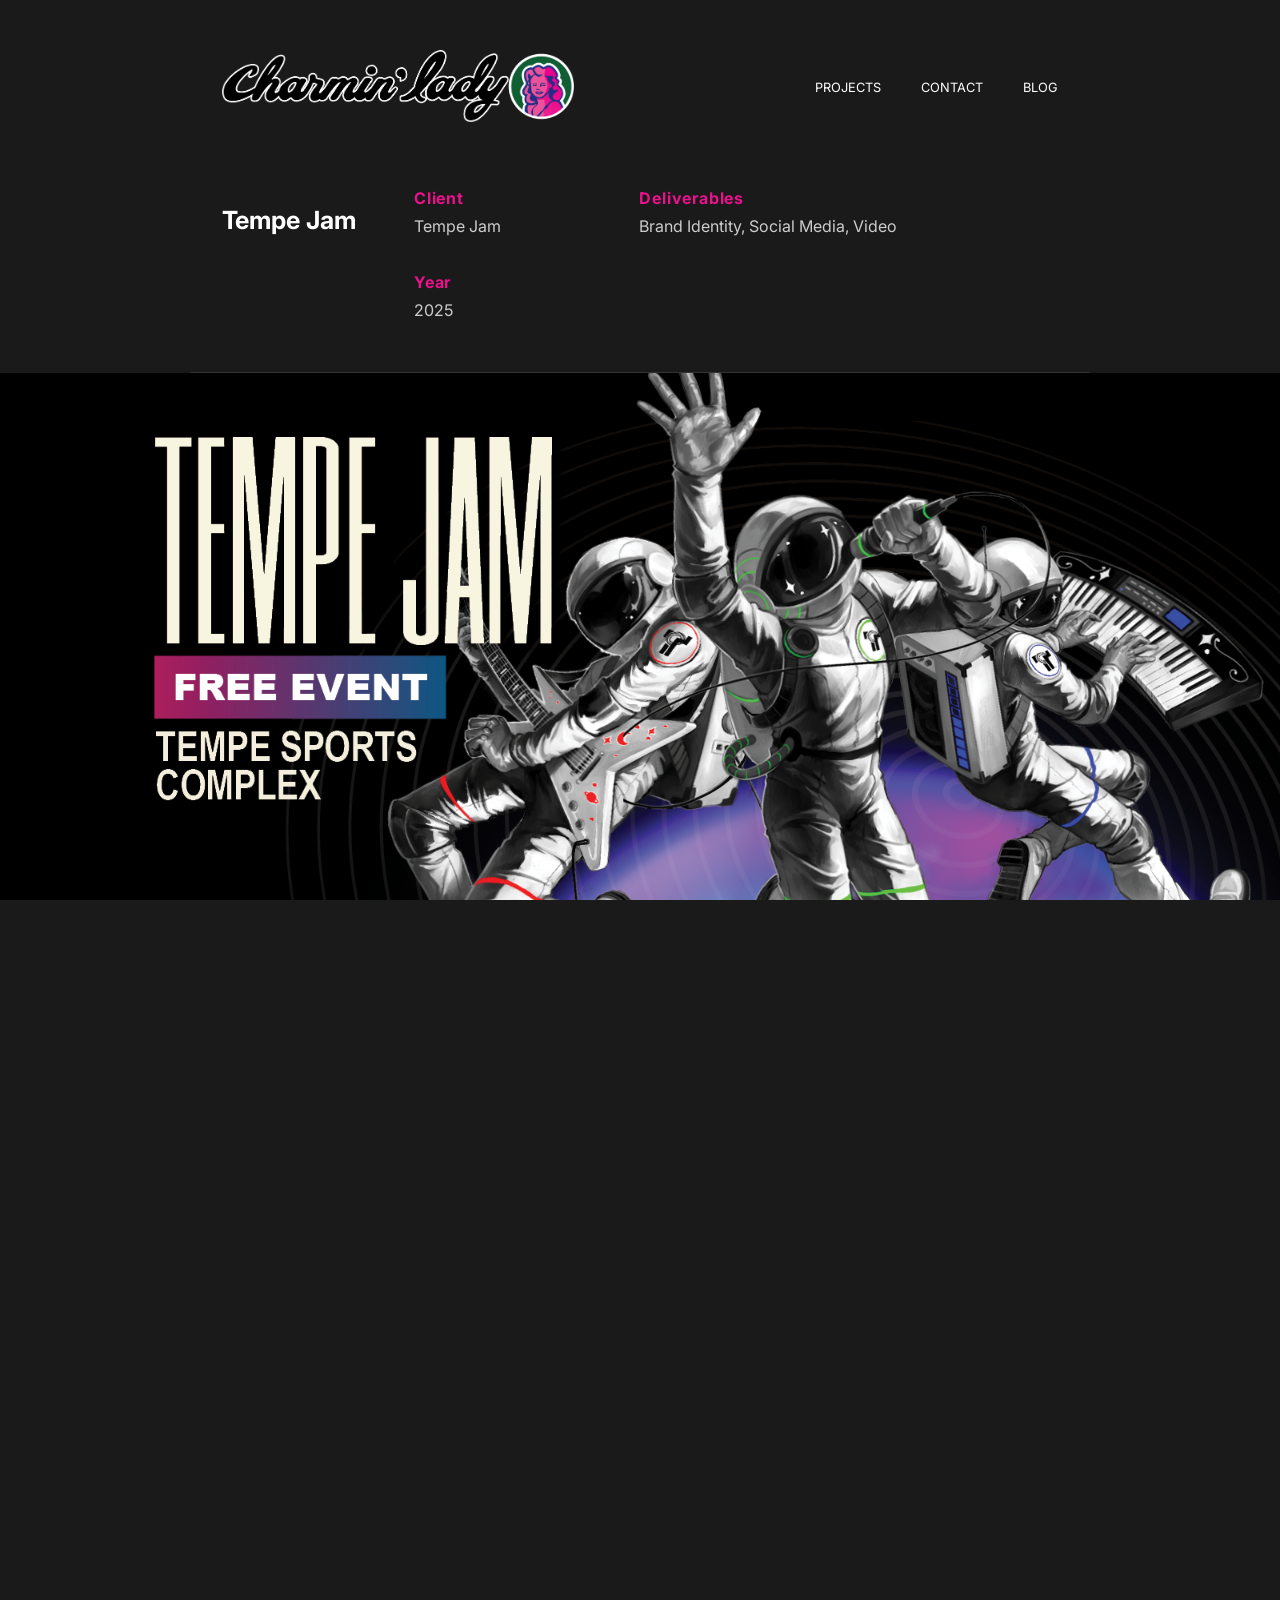
==== tempejam.html @ ad920720 "added entire website yes" ====
<!DOCTYPE html>
<html lang="en">
<head>
  <meta charset="UTF-8">
  <meta http-equiv="X-UA-Compatible" content="IE=edge,chrome=1">
  <meta name="viewport" content="width=device-width, initial-scale=1.0">
  <meta name="theme-color" content="#000000">
  <link rel="canonical" href="https://charminlady.com/tempejam.html">
  <link rel="icon" href="images/FavIcon.jpg" type="image/jpg" />
  <link rel="stylesheet" href="styles.css" type="text/css" media="all">

  <link rel="preconnect" href="https://fonts.googleapis.com">
  <link rel="preconnect" href="https://fonts.gstatic.com" crossorigin>
  <link href="https://fonts.googleapis.com/css2?family=Bebas+Neue&family=Inter:wght@400;600&family=IBM+Plex+Mono:wght@400;500&display=swap" rel="stylesheet">


  <title>Tempe Jam: Rebranding a Local Music Festival | Charmin' Lady</title>

  <meta name="description" content="Rebranding Tempe Jam with a NASA-and-Brutalist-inspired identity and custom astronaut illustration. | Charmin' Lady">
  <meta property="og:site_name" content="Charmin' Lady">
  <meta property="og:url" content="https://charminlady.com/tempejam.html">
  <meta property="og:title" content="Tempe Jam: Rebranding a Local Music Festival | Charmin' Lady">
  <meta property="og:type" content="website">
  <meta property="og:description" content="Rebranding Tempe Jam with a NASA-and-Brutalist-inspired identity and custom astronaut illustration. | Charmin' Lady">
  <meta property="og:image" content="https://charminlady.com/images/Projects/TempeJam/TempeJam_Hero.png">
</head>

<body>
  <a class="skip-link" href="#main-content">Skip to main content</a>

  <div class="scroller-lightbox" id="scroller-lightbox">
    <button class="scroller-lightbox-close" id="scroller-lightbox-close" aria-label="Close enlarged image">&times;</button>
    <img id="scroller-lightbox-img" src="" alt="">
  </div>


  <!-- ============ TOP BAR — logo left, nav right, own row (no overlap) ============ -->
  <div class="project-top-bar">
    <div class="logo logo-small">
      <a href="index.html">
        <img src="images/logos/CharminLady_SmallLogo.webp" alt="Charmin' Lady home">
      </a>
    </div>

    <nav class="overlay-nav" aria-label="Portfolio filters">
    <button class="nav-toggle" type="button" aria-expanded="false" aria-controls="primary-nav-list" aria-label="Toggle navigation menu">
      <span class="bar"></span>
      <span class="bar"></span>
      <span class="bar"></span>
    </button>
    <ul id="primary-nav-list">
      <li class="has-dropdown">
        <a href="index.html#all" data-filter="all">Projects</a>
        <ul class="dropdown">
          <li><a href="index.html#exhibits" data-filter="exhibits">Exhibits</a></li>
          <li><a href="index.html#logo-design" data-filter="logo-design">Logo Design</a></li>
          <li><a href="index.html#illustration" data-filter="illustration">Illustration</a></li>
          <li><a href="index.html#stickers" data-filter="stickers">Stickers</a></li>
          <li><a href="index.html#campaign" data-filter="campaign">Campaign</a></li>
          <li><a href="index.html#tshirt" data-filter="tshirt">T-Shirts</a></li>
          <li><a href="index.html#book-layout" data-filter="book-layout">Book Layout</a></li>
          <li><a href="index.html#video" data-filter="video">Video</a></li>
        </ul>
      </li>
      <li><a href="contact.html">Contact</a></li>
      <li><a href="blog.html">Blog</a></li>
    </ul>
  </nav>
  </div>

  <main id="main-content">

    <div class="project-meta">
      <!-- ============ TITLE — left column ============ -->
      <div class="meta-title-col">
        <div class="project-intro">
          <h1>Tempe Jam</h1>
        </div>
      </div>

      <!-- ============ META FIELDS — right column ============ -->
      <div class="meta-fields-col">
        <div>
          <h3>Client</h3>
          <p>Tempe Jam</p>
        </div>
        <div>
          <h3>Deliverables</h3>
          <p>Brand Identity, Social Media, Video</p>
        </div>
        <div>
          <h3>Year</h3>
          <p>2025</p>
        </div>
      </div>
    </div>

    <!-- ============ HERO IMAGE ============ -->
    <div class="project-hero">
      <img src="images/Projects/TempeJam/TempeJam_Hero.png" alt="Tempe Jam. Free Event. Nov. 8, 6-10 p.m. Tempe Sports Complex. Illustration of three astronauts singing and playing instruments.">
    </div>

    <!-- The Challenge -->
    <div class="split-text-image">
      <div class="split-content">
        <h2>The Challenge</h2>
        <p>Tempe Jam has always been a celebration of local music, but the branding had drifted toward "family festival" instead of "indie music scene." My challenge was to create something that felt fresh, sophisticated and a little weird without losing the community spirit that made the event special.</p>
      </div>
      <div class="split-media">
        <img src="images/Projects/TempeJam/TempeJam_reference.png" alt="Vintage, black and white NASA poster with astronaut floating in front of the Earth. It reads 'Getting Space Technology down to Earth.'">
      </div>
    </div>

    <!-- Updating a Loved Brand -->
    <section class="case-study-gray">
      <div class="section-inner">
        <h2>Updating a Loved Brand</h2>
        <div class="text-columns">
          <p>The previous Tempe Jam branding was already onto something: Tempe's city logo is the sun, the neighborhood buses are named after planets and it all made sense to me that everyone in Tempe was just an astronaut jamming out in space.</p>
          <p>The old artwork used stock astronaut illustrations with instruments drawn on top. I wanted to keep the idea but scrap the graphic novel look, so I brought in an illustrator to create astronauts with realistic shadows and dynamic poses.</p>
        </div>
      </div>
    </section>

    <!-- Before / After -->
     <section class="case-study">
      <div class="section-inner">
      <p>The visual language pulled inspiration from NASA's 1964 graphics standards and Brutalist design, combining bold typography, heavy contrast and clean structure.</p>
      </div>
    <div class="before-after">
      <figure>
        <img src="images/Projects/TempeJam/TempeJam_Poster_2024.png" alt="Tempe Jam poster from 2024. It has a comic-book-style illustration of an astronaut playing guitar.">
        <figcaption>2024 Flyer</figcaption>
      </figure>
      <figure>
        <img src="images/Projects/TempeJam/TempeJam_Poster_2025.png" alt="Tempe Jam poster from 2025 with custom illustration of an astronaut playing guitar. The Astronaut has realistic shadows and proportions.">
        <figcaption>2025 Flyer</figcaption>
      </figure>
    </div>
    </section>

       <!-- Astronaut Stickers -->
       <section class="case-study-gray">
        <div class="section-inner">
          <p>These are the stickers we gave away at the Jam. The astronauts were illustrated by <a href="https://artofkeymintt.weebly.com/">Kelsey Phillips.</a> I provided a style guide and art direction. Since sound doesn't travel through space, we decided that the astronauts should only be playing electric instruments and are sending signals to their friends through space.</p>
          <figure class="style-block">
            <img src="images/Projects/TempeJam/AstronautStickers.png" alt="Illustration of the three astronauts. One guitar player, one singer and one keyboard player." 
            style="filter: drop-shadow(0 8px 12px rgba(0, 0, 0, 0.5));">
          </figure>
        </div>
      </section>

      <!-- Video -->
     <section class="case-study">
     <div class="section-inner">
      <h2>Videos</h2>
      <div style="padding:56.25% 0 0 0;position:relative;"><iframe src="https://player.vimeo.com/video/1226257767?badge=0&amp;autopause=0&amp;player_id=0&amp;app_id=58479" frameborder="0" allow="autoplay; fullscreen; picture-in-picture; clipboard-write; encrypted-media; web-share" referrerpolicy="strict-origin-when-cross-origin" style="position:absolute;top:0;left:0;width:100%;height:100%;" title="Tempe Jam 2025"></iframe></div><script src="https://player.vimeo.com/api/player.js"></script>
      </div>
      </section>

    <!-- Social Carousel -->
    <section class="case-study-gray">
      <div class="image-scroller">
        <button type="button" class="image-scroller-toggle" aria-pressed="false" aria-label="Pause scrolling">
          <span class="toggle-icon" aria-hidden="true">&#10073;&#10073;</span>
        </button>
        <div class="image-scroller-track">
          <img src="images/Projects/TempeJam/TempeJam_2025_Carousel_Art1.jpg" alt="A social media carousel of images. Image 1: kids interacting with art installation at Tempe Jam.">
          <img src="images/Projects/TempeJam/TempeJam_2025_Carousel_Art2.jpg" alt="A social media carousel of images. Image 2: kids interacting with art installation at Tempe Jam.">
          <img src="images/Projects/TempeJam/TempeJam_2025_Carousel_AstronautBand.jpg" alt="A social media carousel of images. Image 3: kids interacting with art at Tempe Jam.">
          <img src="images/Projects/TempeJam/TempeJam_2025_Carousel_Crafts.jpg" alt="A social media carousel of images. Image 4: two people smiling at the craft table at Tempe Jam.">
          <img src="images/Projects/TempeJam/TempeJam_2025_Carousel_Evelina1.jpg" alt="A social media carousel of images. Image 5: Hoop dancer, Evelina Tinklepaw at Tempe Jam.">
          <img src="images/Projects/TempeJam/TempeJam_2025_Carousel_Shirt.jpg" alt="A social media carousel of images. Image 6: Free shirt to the first 700 guests.">
          <img src="images/Projects/TempeJam/TempeJam_2025_Carousel_Tote.jpg" alt="A social media carousel of images. Image 7: Screen Print a Tote.">
        </div>
      </div>
    </section>

   <!-- Attendance Growth -->
    <section class="case-study">
      <div class="section-inner">
        <h2 style="text-align: center;">Attendance Growth</h2>
        <div class="stat-block">
          <div class="stat fade-up">
            <p class="stat-number">1,600</p>
            <p class="stat-label">Attendees in 2024</p>
          </div>
          <div class="stat fade-up">
            <p class="stat-number">3,500</p>
            <p class="stat-label">Attendees in 2025</p>
          </div>
        </div>
      </div>
    </section>

     <!-- Full Screen Images -->
      <figure class="photo-figure">
      <img class="case-study-image" src="images/Projects/TempeJam/TempeJam_Stage_1.jpg" alt="Artist, Mega Ran, plays live on stage at Tempe Jam, 2025.">
      <figcaption class="photo-credit">Photo courtesy of Michael Williams</figcaption>
      </figure>

    <!-- Event Photography -->
    <div class="quad-images">
      <figure class="photo-figure">
      <img src="images/Projects/TempeJam/TempeJam_02.jpg" alt="Two people have their photo taken at the photo booth.">
      <figcaption class="photo-credit">Photo courtesy of Michael Williams</figcaption>
      </figure>
      <figure class="photo-figure">
      <img src="images/Projects/TempeJam/TempeJam_01.jpg" alt="A kid dances with bubbles in front of the stage.">
      <figcaption class="photo-credit">Photo courtesy of Michael Williams</figcaption>
      </figure>
    </div>

    <!-- Thank You -->
    <h4>Thank you!</h4>

    <p class="back-to-gallery"><a href="index.html">&larr; Back to all projects</a></p>

  </main>

  <!-- ============ FOOTER ============ -->
  <footer class="footer">
    <div class="footer-layout">
      <div>
        <h2 class="footer-text">Who is Charmin' Lady?</h2>
        <p class="footer-text">Charmin' Lady is a B-25 bomber. She features an illustration of my grandma, Alice Patrick, who was employed at the Fairfax manufacturing plant at the time this plane was built.</p>
      </div>
      <a href="https://pacificwrecks.com/aircraft/b-25/42-87444.html" target="_blank"
         rel="noopener noreferrer"
         aria-label="Learn about the Charmin' Lady B-25 bomber (opens in a new tab)">
        <img src="images/Charmin-Lady-photo-01.jpg" class="real-alice" alt="Archival photo of the real Charmin' Lady B-25 bomber and crew">
      </a>
    </div>
  </footer>



  <script>
    // Powers the mobile hamburger toggle for .overlay-nav
    (function () {
      var nav = document.querySelector('.overlay-nav');
      var toggle = document.querySelector('.nav-toggle');
      if (!nav || !toggle) return;

      toggle.addEventListener('click', function () {
        var isOpen = nav.classList.toggle('is-open');
        toggle.setAttribute('aria-expanded', isOpen ? 'true' : 'false');
      });

      // Close the menu after picking a link, so it doesn't stay open
      // when returning to this page or navigating within it
      nav.querySelectorAll('a').forEach(function (link) {
        link.addEventListener('click', function () {
          nav.classList.remove('is-open');
          toggle.setAttribute('aria-expanded', 'false');
        });
      });
    })();
</script>

    // Powers any .image-scroller on the page: duplicates the track so the
    // loop is seamless and animates it right-to-left. A button toggles
    // pause/play (replacing the old pause-on-hover, which touch devices
    // can't trigger). Starts paused for anyone with reduced motion set.
    (function () {
      document.querySelectorAll('.image-scroller').forEach(function (wrap) {
        var track = wrap.querySelector('.image-scroller-track');
        if (!track) return;
        track.innerHTML += track.innerHTML; // duplicate once for a seamless loop

        var toggle = wrap.querySelector('.image-scroller-toggle');
        var icon = toggle ? toggle.querySelector('.toggle-icon') : null;
        var position = 0;
        var speed = 0.5; // pixels per frame
        var prefersReducedMotion = window.matchMedia('(prefers-reduced-motion: reduce)').matches;
        var paused = prefersReducedMotion;

        function setUI(isPaused) {
          if (!toggle) return;
          toggle.setAttribute('aria-pressed', String(isPaused));
          toggle.setAttribute('aria-label', isPaused ? 'Resume scrolling' : 'Pause scrolling');
          if (icon) icon.innerHTML = isPaused ? '&#9654;' : '&#10073;&#10073;';
        }
        setUI(paused);

        function step() {
          if (!paused) {
            position -= speed;
            if (position <= -(track.scrollWidth / 2)) position = 0;
            track.style.transform = 'translateX(' + position + 'px)';
          }
          requestAnimationFrame(step);
        }

        if (toggle) {
          toggle.addEventListener('click', function () {
            paused = !paused;
            setUI(paused);
          });
        }

        requestAnimationFrame(step);
      });
    })();
  </script>

  <script>
    // Powers the mobile hamburger toggle for .overlay-nav
    (function () {
      var nav = document.querySelector('.overlay-nav');
      var toggle = document.querySelector('.nav-toggle');
      if (!nav || !toggle) return;

      toggle.addEventListener('click', function () {
        var isOpen = nav.classList.toggle('is-open');
        toggle.setAttribute('aria-expanded', isOpen ? 'true' : 'false');
      });

      nav.querySelectorAll('a').forEach(function (link) {
        link.addEventListener('click', function () {
          nav.classList.remove('is-open');
          toggle.setAttribute('aria-expanded', 'false');
        });
      });
    })();
  </script>

   <script>
    // Powers the mobile hamburger toggle for .overlay-nav
    (function () {
      var nav = document.querySelector('.overlay-nav');
      var toggle = document.querySelector('.nav-toggle');
      if (!nav || !toggle) return;

      toggle.addEventListener('click', function () {
        var isOpen = nav.classList.toggle('is-open');
        toggle.setAttribute('aria-expanded', isOpen ? 'true' : 'false');
      });

      // Close the menu after picking a link, so it doesn't stay open
      // when returning to this page or navigating within it
      nav.querySelectorAll('a').forEach(function (link) {
        link.addEventListener('click', function () {
          nav.classList.remove('is-open');
          toggle.setAttribute('aria-expanded', 'false');
        });
      });
    })();

    // Powers the Stats animation
    document.addEventListener('DOMContentLoaded', () => {
  const observer = new IntersectionObserver((entries) => {
    entries.forEach(entry => {
      if (entry.isIntersecting) {
        entry.target.classList.add('is-visible');
        observer.unobserve(entry.target); // animate once, then stop watching
      }
    });
  }, {
    threshold: 0.15,        // trigger when 15% of element is visible
    rootMargin: '0px 0px -50px 0px' // trigger slightly before fully in view
  });

  document.querySelectorAll('.fade-up').forEach(el => observer.observe(el));
});
  </script>

  <script>
    // Powers the .video-duo block: each video only plays while it's
    // actually scrolled into view (paused otherwise, so two portrait
    // clips aren't both decoding off-screen), and each has its own
    // unmute toggle since browsers won't allow autoplay-with-sound.
    (function () {
      var items = document.querySelectorAll('.video-duo-item');
      if (!items.length) return;

      items.forEach(function (item) {
        var video = item.querySelector('.video-duo-video');
        var toggle = item.querySelector('.video-mute-toggle');
        var icon = toggle.querySelector('.mute-icon');

        var observer = new IntersectionObserver(function (entries) {
          entries.forEach(function (entry) {
            if (entry.isIntersecting) {
              video.play().catch(function () {});
            } else {
              video.pause();
            }
          });
        }, { threshold: 0.25 });
        observer.observe(video);

        toggle.addEventListener('click', function () {
          video.muted = !video.muted;
          var isMuted = video.muted;
          toggle.setAttribute('aria-pressed', String(!isMuted));
          toggle.setAttribute('aria-label', isMuted ? 'Unmute video' : 'Mute video');
          icon.innerHTML = isMuted ? '&#128264;' : '&#128266;';
        });
      });
    })();
  </script>

  <script>
    // Lightbox: click any image inside .image-scroller-track to enlarge it.
    // Uses a delegated click listener (attached to document) instead of
    // per-image listeners, because the image-scroller script above
    // duplicates the track's images via innerHTML += innerHTML, which
    // would wipe out any listeners bound directly to the original images.
    (function () {
      var lightbox = document.getElementById('scroller-lightbox');
      var lightboxImg = document.getElementById('scroller-lightbox-img');
      var closeBtn = document.getElementById('scroller-lightbox-close');
      if (!lightbox || !lightboxImg || !closeBtn) return;

      function openLightbox(src, alt) {
        lightboxImg.src = src;
        lightboxImg.alt = alt || '';
        lightbox.classList.add('is-open');
      }

      function closeLightbox() {
        lightbox.classList.remove('is-open');
        lightboxImg.src = '';
      }

      document.addEventListener('click', function (e) {
        var img = e.target.closest('.image-scroller-track img');
        if (img) openLightbox(img.src, img.alt);
      });

      closeBtn.addEventListener('click', closeLightbox);

      lightbox.addEventListener('click', function (e) {
        if (e.target === lightbox) closeLightbox();
      });

      document.addEventListener('keydown', function (e) {
        if (e.key === 'Escape' && lightbox.classList.contains('is-open')) {
          closeLightbox();
        }
      });
    })();
  </script>

</body>
</html>
---- styles.css ----
/* ==========================================
   Reset / Box sizing
   ========================================== */
html, body {
  margin: 0;
  padding: 0;
  height: 100%;
  overflow-x: hidden;
}

*, *::before, *::after {
  box-sizing: border-box;
}

/* ==========================================
   Accessibility
   ========================================== */

/* Skip to main content */
.skip-link {
  position: absolute;
  left: -9999px;
  top: 0;
  background: #fff;
  color: #000;
  padding: 1rem;
  z-index: 1000;
}

.skip-link:focus {
  left: 10px;
  top: 10px;
}

/* Keyboard focus */
a:focus-visible,
button:focus-visible,
input:focus-visible,
textarea:focus-visible,
select:focus-visible,
[role="button"]:focus-visible {
  outline: 3px solid #FFD54A;
  outline-offset: 4px;
}

/* Hide visually while remaining accessible to screen readers */
.visually-hidden {
  position: absolute;
  width: 1px;
  height: 1px;
  padding: 0;
  margin: -1px;
  overflow: hidden;
  clip: rect(0 0 0 0);
  clip-path: inset(50%);
  white-space: nowrap;
  border: 0;
}

/* Show gallery overlay when keyboard focused */
.gallery-item:focus-within .title-overlay {
  opacity: 1;
}

.gallery-item:focus-within img {
  transform: scale(1.05);
}

/* Show current gallery filter to all users, not just visually via color */
nav [aria-current="true"] {
  border-bottom: 1px solid #ea118d;
  color: #ea118d;
  font-weight: bold;
}

/* Respect users who prefer reduced motion */
@media (prefers-reduced-motion: reduce) {
  *,
  *::before,
  *::after {
    animation-duration: .01ms !important;
    animation-iteration-count: 1 !important;
    transition-duration: .01ms !important;
    scroll-behavior: auto !important;
  }
}

/* ==========================================
   Typography
   ========================================== */
body {
  font-family: 'Inter', Arial, Helvetica, sans-serif;
  background-color: #1a1a1a;
  color: white;
}

h1 {
  font-family: 'Inter', Arial, Helvetica, sans-serif;
  font-size: 25px;
  text-wrap: balance;
}

h2 {
  font-size: 1.6rem;
  margin: 0 0 1rem;
  text-wrap: balance;
}

h3 {
  font-size: 1rem;
  letter-spacing: 0.05em;
  color: #ea118d;
  margin: 0 0 0.4rem;
  text-wrap: balance;
}

h4 {
  font-family: 'Inter', Arial, Helvetica, sans-serif;
  font-size: 50px;
  text-wrap: balance;
  text-align: center;
}

h5 {
  font-size: 1.2rem;
  letter-spacing: 0.05em;
  color: #ffffff;
 
  text-wrap: balance;
}

p {
  line-height: 1.6;
  margin: 0;
  color: #e6e6e6;
  text-wrap: pretty;
  hyphens: manual;
}

/* Cap paragraph line length on desktop so lines wrap at roughly
   15 words instead of stretching edge-to-edge in wide containers.
   85 characters is used as a proxy for ~15 words (average English
   word + space is ~5.7 characters). Left unconstrained on mobile,
   where narrow viewports already keep lines short. Applies to every
   <p> sitewide; parents narrower than this (e.g. .split-content)
   will still wrap sooner, since this is only a ceiling. */
@media (min-width: 769px) {
  p {
    max-width: 85ch;
  }
}

a {
  color: inherit;
  text-decoration: underline;
  text-underline-offset: 3px;
}

a:hover,
a:focus {
  color: #ea118d;
}

/* ==========================================
   Header
   ========================================== */
header {
  top: 0;
  background-color: #105e34;
  background-image: url('images/textures/Rivets_Tile.jpg');
  background-repeat: repeat;
  background-blend-mode: multiply;
  display: flex;
  flex-direction: column;
  align-items: center;
  z-index: 100;
  position: relative;
  padding: 10px;
}

.header-top {
  width: 100%;
  display: flex;
  justify-content: center;
  align-items: center;
}

.social-icons {
  display: flex;
  gap: 10px;
}

.social-icons a {
  color: white;
  text-decoration: none;
  font-size: 1.2rem;
  transition: opacity 0.3s ease;
}

.social-icons a:hover {
  opacity: 0.7;
}

.logo {
  margin: 20px;
}

.logo img {
  display: block;
}

/* Small logo (used on every project/case-study page) scales with the
   viewport instead of a fixed px height:
     - never shrinks below 50px (stays legible on small phones)
     - never grows past 100px (matches the old fixed size on desktop)
     - in between, scales with viewport width (8vw)
   The home page keeps its own full-size logo and is untouched by this. */
.logo-small img {
  height: clamp(50px, 8vw, 100px);
  width: auto;
  transition: transform 0.3s ease;
}

.logo-small:hover img {
  transform: scale(1.05);
}

.white-line {
  border: none;
  height: .3px;
  background-color: #161616;
  width: 100%;
  margin: 0;
}

/* ==========================================
   Navigation
   ========================================== */
nav {
  position: sticky;
  top: 0;
  background-color: #161616;
  z-index: 1000;
  padding: 10px 0;
  margin-top: 0;
  width: 100%;
}

nav ul {
  list-style: none;
  display: flex;
  justify-content: center;
  padding: 0;
  margin: 0;
  gap: 40px;
}

nav ul li a {
  color: white;
  text-decoration: none;
  font-size: 0.80rem;
  text-transform: uppercase;
  transition: color 0.3s ease;
}

nav ul li a:hover {
  color: #ea118d;
  font-weight: bold;
  text-decoration: underline;
  text-underline-offset: 3px;
}

/* Nav dropdown: "Project Types" */
nav ul li.has-dropdown {
  position: relative;
}

nav ul li .dropdown {
  list-style: none;
  display: none;
  flex-direction: column;
  gap: 0;
  position: absolute;
  top: 100%;
  left: 0;
  background-color: #161616;
  min-width: 190px;
  padding: 10px 0;
  margin: 0;
  z-index: 1001;
}

nav ul li.has-dropdown:hover .dropdown,
nav ul li.has-dropdown:focus-within .dropdown {
  display: flex;
}

nav ul li .dropdown li {
  width: 100%;
}

nav ul li .dropdown li a {
  display: block;
  padding: 8px 20px;
  white-space: nowrap;
}

/* White bar separating the nav from the page content */
.nav-divider {
  position: sticky;
  background-color: #ffffff;
  height: 1px;
}

/* ==========================================
   Project Page Header + Nav
   ========================================== */

.project-top-bar {
  display: flex;
  align-items: center;
  flex-wrap: wrap;
  max-width: 900px;
  margin: 0 auto;
  padding: 50px 2rem;
}

.project-top-bar .logo-small {
  margin: 0;
}

/* Logo, 20% bigger than the original small-logo sizing */
.project-top-bar .logo-small img {
  height: clamp(42px, 6vw, 72px);
}

/* Nav: dropdown options */
.overlay-nav {
  position: relative;
  flex: 1;
  background-color: transparent;
  background-image: none;
  display: flex;
  align-items: center;
  padding: 0;
  width: auto;
}

.overlay-nav ul {
  flex: 1;
  justify-content: flex-end;
}

.overlay-nav ul li .dropdown {
  background-color: #161616;
}

/* Hamburger toggle button — hidden on desktop, shown on mobile */
.nav-toggle {
  display: none;
  background: transparent;
  border: none;
  padding: 8px;
  cursor: pointer;
  line-height: 1;
}

.nav-toggle .bar {
  display: block;
  width: 26px;
  height: 2px;
  background-color: white;
  margin: 5px 0;
  transition: transform 0.2s ease, opacity 0.2s ease;
}

/* Turns the three bars into an X when the menu is open */
.overlay-nav.is-open .nav-toggle .bar:nth-child(1) {
  transform: translateY(7px) rotate(45deg);
}
.overlay-nav.is-open .nav-toggle .bar:nth-child(2) {
  opacity: 0;
}
.overlay-nav.is-open .nav-toggle .bar:nth-child(3) {
  transform: translateY(-7px) rotate(-45deg);
}

@media (max-width: 768px) {
  .project-top-bar {
    padding: 12px 20px;
    justify-content: space-between;
  }

  .nav-toggle {
    display: block;
  }

  /* The link list becomes a dropdown panel under the nav row, hidden
     until the hamburger is toggled open. top: 100% anchors it to the
     nav's own bottom edge, whatever height the bar ends up being. */
  .overlay-nav ul {
    display: none;
    position: absolute;
    top: 100%;
    left: 0;
    right: 0;
    flex-direction: column;
    align-items: flex-end;
    background-color: #161616;
    padding: 16px 24px;
    gap: 14px;
  }

  .overlay-nav.is-open ul {
    display: flex;
  }

  .overlay-nav ul li .dropdown {
    position: static;
    min-width: 0;
    padding: 8px 0 0;
  }
}

/* Two-column meta section: title in its own left column, the
   Client/Deliverables/Year/Awards fields grouped in a right column
   that wraps on its own. */
.project-meta {
  flex-wrap: nowrap;
  align-items: flex-start;
}

.meta-title-col {
  flex: 0 1 50px;
}

.meta-title-col .project-intro {
  padding: 0;
  max-width: none;
  margin: 0;
}

.meta-fields-col {
  flex: 1 1 0;
  display: grid;
  grid-template-columns: 1fr 2fr;
  row-gap: 2rem;
  column-gap: 1rem;
}

@media (max-width: 768px) {
  .project-meta {
    flex-direction: column;
    gap: 0.5rem;
  }

  .meta-fields-col {
    grid-template-columns: 1fr;
    gap: 1rem;
  }
}

/* ==========================================
   Buttons
   ========================================== */
button {
  padding: 10px 20px;
  font-size: 1rem;
  background-color: white;
  color: black;
  border: none;
  border-radius: 0px;
  cursor: pointer;
  transition: background-color 0.3s ease, color 0.3s ease;
}

button:hover {
  background-color: #ea118d;
}

/* ==========================================
   Gallery (index.html)
   ========================================== */
.gallery {
  list-style: none;
  display: grid;
  grid-template-columns: repeat(3, 1fr);
  max-width: 1400px;
  margin: 0 auto;
  padding: 2rem;
  gap: 1rem;
}

.gallery-item {
  position: relative;
  aspect-ratio: 4 / 3;
  overflow: hidden;
}

.gallery-item.hidden {
  display: none;
}

.gallery-link {
  display: block;
  width: 100%;
  height: 100%;
}

.gallery-item img {
  width: 100%;
  height: 100%;
  object-fit: cover;
  display: block;
  transition: transform 0.3s ease, filter 0.3s ease;
}

.gallery-item:hover img {
  transform: scale(1.05);
}

/* Bottom gradient fade + left-aligned title, invisible until hover/focus */
.title-overlay {
  position: absolute;
  left: 0;
  right: 0;
  bottom: 0;
  padding: 1.5rem 1rem 1rem;
  background: linear-gradient(to top, rgba(0, 0, 0, 1) 0%, rgba(0, 0, 0, 0) 100%);
  color: white;
  font-size: 1.5rem;
  text-align: left;
  opacity: 0;
  transition: opacity 0.3s ease;
  pointer-events: none;
}

.gallery-item:hover .title-overlay {
  opacity: 1;
}

/* ==========================================
   Project Pages — shared layout
   ========================================== */
.project-hero {
  width: 100%;
  aspect-ratio: 16 / 7;
  overflow: hidden;
  background-color: #161616;
}

.project-hero img {
  width: 100%;
  height: 100%;
  object-fit: cover;
  display: block;
}

.photo-figure {
  position: relative;
  margin: 0;
  display: block;
}

.photo-credit {
  position: absolute;
  bottom: 8px;
  right: 8px;
  font-size: 0.7rem;
  color: #fff;
  background-color: rgba(0, 0, 0, 0.6);
  padding: 2px 8px;
  line-height: 1.4;
}

.project-intro {
  max-width: 900px;
  margin: 0 auto;
  padding: 3rem 2rem 1rem;
}

.project-meta {
  display: flex;
  flex-wrap: wrap;
  gap: 2rem;
  max-width: 900px;
  margin: 0 auto;
  padding: 1rem 2rem 3rem;
  border-bottom: 1px solid #333;
}

.project-meta div {
  min-width: 160px;
}

/* Meta labels (Client, Deliverables, Year, Awards) read as secondary
   info, so they stay dimmer than standard body copy. h3 styling itself
   (pink, uppercase, small) now comes from the universal h3 rule above. */
.project-meta p {
  color: #ccc;
}

.case-study-gray {
  width: 100%;
  background-color: #262626;
  padding: 3rem 0;
}

.case-study {
  width: 100%;
  padding: 3rem 0;
}

.case-study .section-inner {
  max-width: 900px;
  margin: 0 auto;
  padding: 0 2rem;
}

.case-study-gray .section-inner {
  max-width: 900px;
  margin: 0 auto;
  padding: 0 2rem;
}

.case-study-image {
  width: 100%;
  display: flex;
  align-items: center;
  justify-content: center;
  color: #888;
  margin: 0rem 0;
  font-size: 0.9rem;
  text-transform: uppercase;
  letter-spacing: 0.05em;
}

.case-study-image img,
img.case-study-image {
  width: 100%;
  height: 100%;
  object-fit: contain;
  display: block;
}

.style-block {
  margin: 2rem 0 0;
}

.style-block img {
  width: 100%;
  height: auto;
  display: block;
}

.back-to-gallery {
  display: block;
  max-width: 900px;
  margin: 2rem auto 4rem;
  padding: 0 2rem;
  text-align: center;
}

.back-to-gallery a {
  font-size: 20px;
  text-wrap: balance;
  color: white;
}

.back-to-gallery a:hover,
.back-to-gallery a:focus {
  color: #ea118d;
}

/* ==========================================
  gray background block for
   pairing an image with text.
   ========================================== */
.info-panel {
  background-color: #2b2b2b;
  max-width: 900px;
  margin: 2rem auto;
  padding: 2rem;
  text-align: left;
}

.info-panel img {
  display: block;
  max-width: 100%;
  height: auto;
  margin: 0 0 1rem;
}

.info-panel p + p {
  margin-top: 1rem;
}

/* ==========================================
   Row of Images
   ========================================== */
.image-row {
  display: flex;
  flex-wrap: wrap;
  justify-content: center;
  width: 100%;
  max-width: 1000px;
  margin: 0 auto;
  padding: 0 2rem;
  gap: 1rem;
  box-sizing: border-box;
}

.image-row img {
  flex: 1 1 200px;
  max-width: 300px;
  height: auto;
  object-fit: cover;
  display: block;
}

@media (max-width: 768px) {
  .image-row {
    flex-direction: column;
  }

  .image-row img {
    width: 100%;
  }
}

/* ==========================================
   Split Layouts — text + image, side by side
   Markup:
     .split-text-image  -> <div class="split-content">...</div><div class="split-media"><img></div>
     .split-image-text  -> <div class="split-media"><img></div><div class="split-content">...</div>
   Both stack on mobile with the text on top (source order handles
   .split-text-image automatically; .split-image-text reorders via
   the media query below).
   ========================================== */
.split-text-image,
.split-image-text {
  display: flex;
  align-items: center;
  gap: 2.5rem;
  max-width: 900px;
  margin: 3rem auto;
  padding: 0 2rem;
}

.split-text-image .split-content,
.split-text-image .split-media,
.split-image-text .split-content,
.split-image-text .split-media {
  flex: 1 1 0;
  min-width: 0;
}

.split-media img {
  width: 100%;
  height: auto;
  display: block;
  border-radius: 4px;
}

@media (max-width: 768px) {
  .split-text-image,
  .split-image-text {
    flex-direction: column;
    gap: 1.5rem;
  }

  /* Keep text on top no matter which element comes first in the markup */
  .split-image-text .split-content {
    order: -1;
  }
}

/* ==========================================
   Full-width banner (text overlaid)
   ========================================== */
.full-banner {
  position: relative;
  width: 100%;
}

.full-banner img {
  width: 100%;
  height: auto;
  display: block;
}

.full-banner-text {
  position: absolute;
  left: 50%;
  top: 50%;
  transform: translate(-50%, -50%);
  width: fit-content;
  max-width: 50%;
  background-color: #000;
  color: #fff;
  padding: 1.5rem 2rem;
  box-sizing: border-box;
  text-align: left;
}

/* Tighter heading spacing than the default h2 margin, since this sits
   in a compact overlay box rather than a full content section. */
.full-banner-text h2 {
  margin: 0 0 0.5rem;
}

/* Mobile: stack image/text, drop the black background */
@media (max-width: 768px) {
  .full-banner-text {
    position: static;
    transform: none;
    width: 100%;
    max-width: 100%;
    background-color: transparent;
    padding: 1rem 1rem 0;
  }
}

/* ==========================================
   Image Scroller
   ========================================== */
.image-scroller {
  position: relative;
  width: 100%;
  max-width: 100%;
  margin: 3rem auto;
  padding: 0 2rem;
  overflow: hidden;
}

.image-scroller-toggle {
  display: flex;
  align-items: center;
  justify-content: center;
  width: 40px;
  height: 40px;
  margin: 0 auto 1rem;
  padding: 0;
  background-color: rgba(0, 0, 0, 0.55);
  color: #fff;
  border-radius: 50%;
  font-size: 1.1rem;
  line-height: 1;
  transition: background-color 0.2s ease;
}

.image-scroller-toggle:hover,
.image-scroller-toggle:focus-visible {
  background-color: #ea118d;
}

.image-scroller-track {
  display: flex;
  align-items: center;
  gap: 2rem;
  width: max-content;
  will-change: transform;
}

.image-scroller-track img {
  height: 300px;
  width: auto;
  flex-shrink: 0;
  object-fit: contain;
  display: block;
  filter: drop-shadow(0 8px 12px rgba(0, 0, 0, 0.5));
}

/* Social scroller — modifier for .image-scroller when it's holding
   portrait social-media post screenshots instead of landscape photos.
   Markup: <div class="image-scroller social-scroller"> ... same as .image-scroller ... </div> */
.social-scroller .image-scroller-track img {
  height: 380px;
  width: 220px;
  object-fit: cover;
}

/* ==========================================
   Quad Images — four images side by side. Stacks on mobile.
   ========================================== */
.quad-images {
  display: grid;
  grid-template-columns: repeat(2, 1fr);
  width: 100%;
  max-width: 1400px;
  margin: 2rem auto;
  padding: 0 2rem;
  gap: 1rem;
  box-sizing: border-box;
}

.quad-images img {
  width: 100%;
  aspect-ratio: 19 / 13;
  object-fit: cover;
  display: block;
}

@media (max-width: 768px) {
  .quad-images {
    grid-template-columns: 1fr;
  }
}

/* ==========================================
   Stat Block — two or three big-number stats
   side by side (e.g. attendance year-over-year,
   growth percentage)
   ========================================== */
.stat-block {
  display: flex;
  flex-wrap: wrap;
  justify-content: center;
  gap: 2rem;
  margin-top: 1.5rem;
  text-align: center; /* or move to .stat if you prefer */
}

.stat {
  flex: 0 1 180px;
  text-align: left;
}

.stat-number {
  font-family: 'bebas Neue', Arial, Helvetica, sans-serif;
  font-size: 5rem;
  font-weight: bold;
  line-height: 1;
  margin: 0 0 0.5rem;
  letter-spacing: .04em;
  color: whitesmoke;
}

.stat-label {
  font-family: 'Inter', Arial, Helvetica, sans-serif;
  font-size: 1rem;
  text-transform: uppercase;
  letter-spacing: 0.05em;
  color: whitesmoke;
  margin: 0;
}

.fade-up {
  opacity: 0;
  transform: translateY(30px);
  transition: opacity 0.8s ease, transform 0.8s ease;
}

.fade-up.is-visible {
  opacity: 1;
  transform: translateY(0);
}

@media (prefers-reduced-motion: no-preference) {
  .fade-up {
    opacity: 0;
    transform: translateY(30px);
    transition: opacity 0.8s ease, transform 0.8s ease;
  }

  .fade-up.is-visible {
    opacity: 1;
    transform: translateY(0);
  }
}

@media (max-width: 768px) {
  .stat-block {
    flex-direction: column;
  }
}

/* ==========================================
   Text Columns — two or three short paragraphs
   side by side, each in its own column. 
   ========================================== */
.text-columns {
  display: flex;
  gap: 2rem;
  margin-top: 1rem;
}

.text-columns p {
  flex: 1 1 0;
  min-width: 0;
}

@media (max-width: 768px) {
  .text-columns {
    flex-direction: column;
    gap: 1rem;
  }
}

/* ==========================================
   Before / After — two images side by side,
   each with a small caption label underneath.
   Stacks on mobile.
   Markup:
     <div class="before-after">
       <figure>
         <img src="..." alt="...">
         <figcaption>Before — 2019–2024</figcaption>
       </figure>
       <figure>
         <img src="..." alt="...">
         <figcaption>After — 2025 redesign</figcaption>
       </figure>
     </div>
   ========================================== */
.before-after {
  display: flex;
  gap: 1.5rem;
  max-width: 900px;
  margin: 3rem auto;
  padding: 0 2rem;
}

.before-after img {
  box-shadow: 0 8px 12px rgba(0, 0, 0, 0.5);
}

.before-after figure {
  flex: 1 1 0;
  min-width: 0;
  margin: 0;
}

.before-after figcaption {
  margin-top: 1rem;
  font-family: 'Courier New', monospace;
  font-weight: bold;
  text-align: center;
  font-size: 1rem;
  text-transform: uppercase;
  letter-spacing: 0.08em;
  color: whitesmoke;
  text-align: center;
}

.before-after img {
  width: 100%;
  height: auto;
  display: block;
  border: 1px solid #333;
}

@media (max-width: 768px) {
  .before-after {
    flex-direction: column;
  }
}

/* ==========================================
   Video Banner — full-width responsive video
   embed (YouTube/Vimeo iframe), same rhythm as
   .full-banner but for motion content. Uses the
   classic padding-top aspect-ratio trick so the
   iframe scales cleanly at any width.
   Markup:
     <div class="video-banner">
       <div class="video-banner-frame">
         <iframe src="..." title="..." allowfullscreen></iframe>
       </div>
     </div>
   ========================================== */
.video-banner {
  width: 100%;
  max-width: 900px;
  margin: 3rem auto;
  padding: 0 2rem;
}

.video-banner-frame {
  position: relative;
  width: 100%;
  padding-top: 56.25%; /* 16:9 */
  background-color: #111;
}

.video-banner-frame iframe {
  position: absolute;
  top: 0;
  left: 0;
  width: 100%;
  height: 100%;
  border: 0;
}


/* ==========================================
   Footer
   ========================================== */
.footer {
  background-color: #105e34;
  background-image: url('images/textures/Rivets_Tile.jpg');
  background-blend-mode: multiply;
  padding: 2rem;
  display: flex;
  justify-content: center;
  margin-top: auto;
  width: 100%;
  flex-shrink: 0;
}

.footer-layout {
  display: flex;
  align-items: center;
  justify-content: center;
  gap: 1rem;
  max-width: 800px;
  width: fit-content;
}

.footer-text {
  background-color: #000;
  padding: 0.5rem 1rem;
  border-radius: 4px;
  color: #fff; /* make sure text is readable against black */
}

.footer img {
  max-width: 400px;
  height: auto;
}

.real-alice {
  box-shadow: 0 8px 20px rgba(0, 0, 0, 0.25);
  border-radius: 8px;
  transform: rotate(3deg);
  transition: transform 0.3s ease;
}

.real-alice:hover {
  transform: scale(1.1);
}

/* ==========================================
   Utilities
   ========================================== */
.hidden {
  display: none;
}

/* ==========================================
   Media Queries
   ========================================== */
@media (max-width: 768px) {
  .gallery {
    grid-template-columns: 1fr;
    padding-left: 0.5rem;
    padding-right: 0.5rem;
  }

  .footer-layout {
    flex-direction: column;
    text-align: center;
  }

  body {
    overflow: auto;
  }

  .project-meta {
    flex-direction: column;
    gap: 1rem;
  }
}

/* ==========================================
   Image Scroller Lightbox — click any image in
   an .image-scroller-track to enlarge it in a
   centered popup with a dimmed background.
   Close via the X button, Esc key, or clicking
   the dimmed background.
   Markup (add once per page that has an
   .image-scroller):
     <div class="scroller-lightbox" id="scroller-lightbox">
       <button class="scroller-lightbox-close" id="scroller-lightbox-close" aria-label="Close enlarged image">&times;</button>
       <img id="scroller-lightbox-img" src="" alt="">
     </div>
   ========================================== */
.scroller-lightbox {
  display: none;
  position: fixed;
  inset: 0;
  background-color: rgba(0, 0, 0, 0.85);
  z-index: 2000;
  align-items: center;
  justify-content: center;
  padding: 2rem;
}

.scroller-lightbox.is-open {
  display: flex;
}

.scroller-lightbox img {
  max-width: 90vw;
  max-height: 90vh;
  object-fit: contain;
  display: block;
  box-shadow: 0 8px 30px rgba(0, 0, 0, 0.6);
}

.scroller-lightbox-close {
  position: absolute;
  top: 20px;
  right: 30px;
  background: transparent;
  border: none;
  color: #fff;
  font-size: 2.5rem;
  line-height: 1;
  cursor: pointer;
  padding: 8px;
}

.scroller-lightbox-close:hover,
.scroller-lightbox-close:focus-visible {
  color: #ea118d;
}

/* Signal to users that scroller images are clickable */
.image-scroller-track img {
  cursor: zoom-in;
}
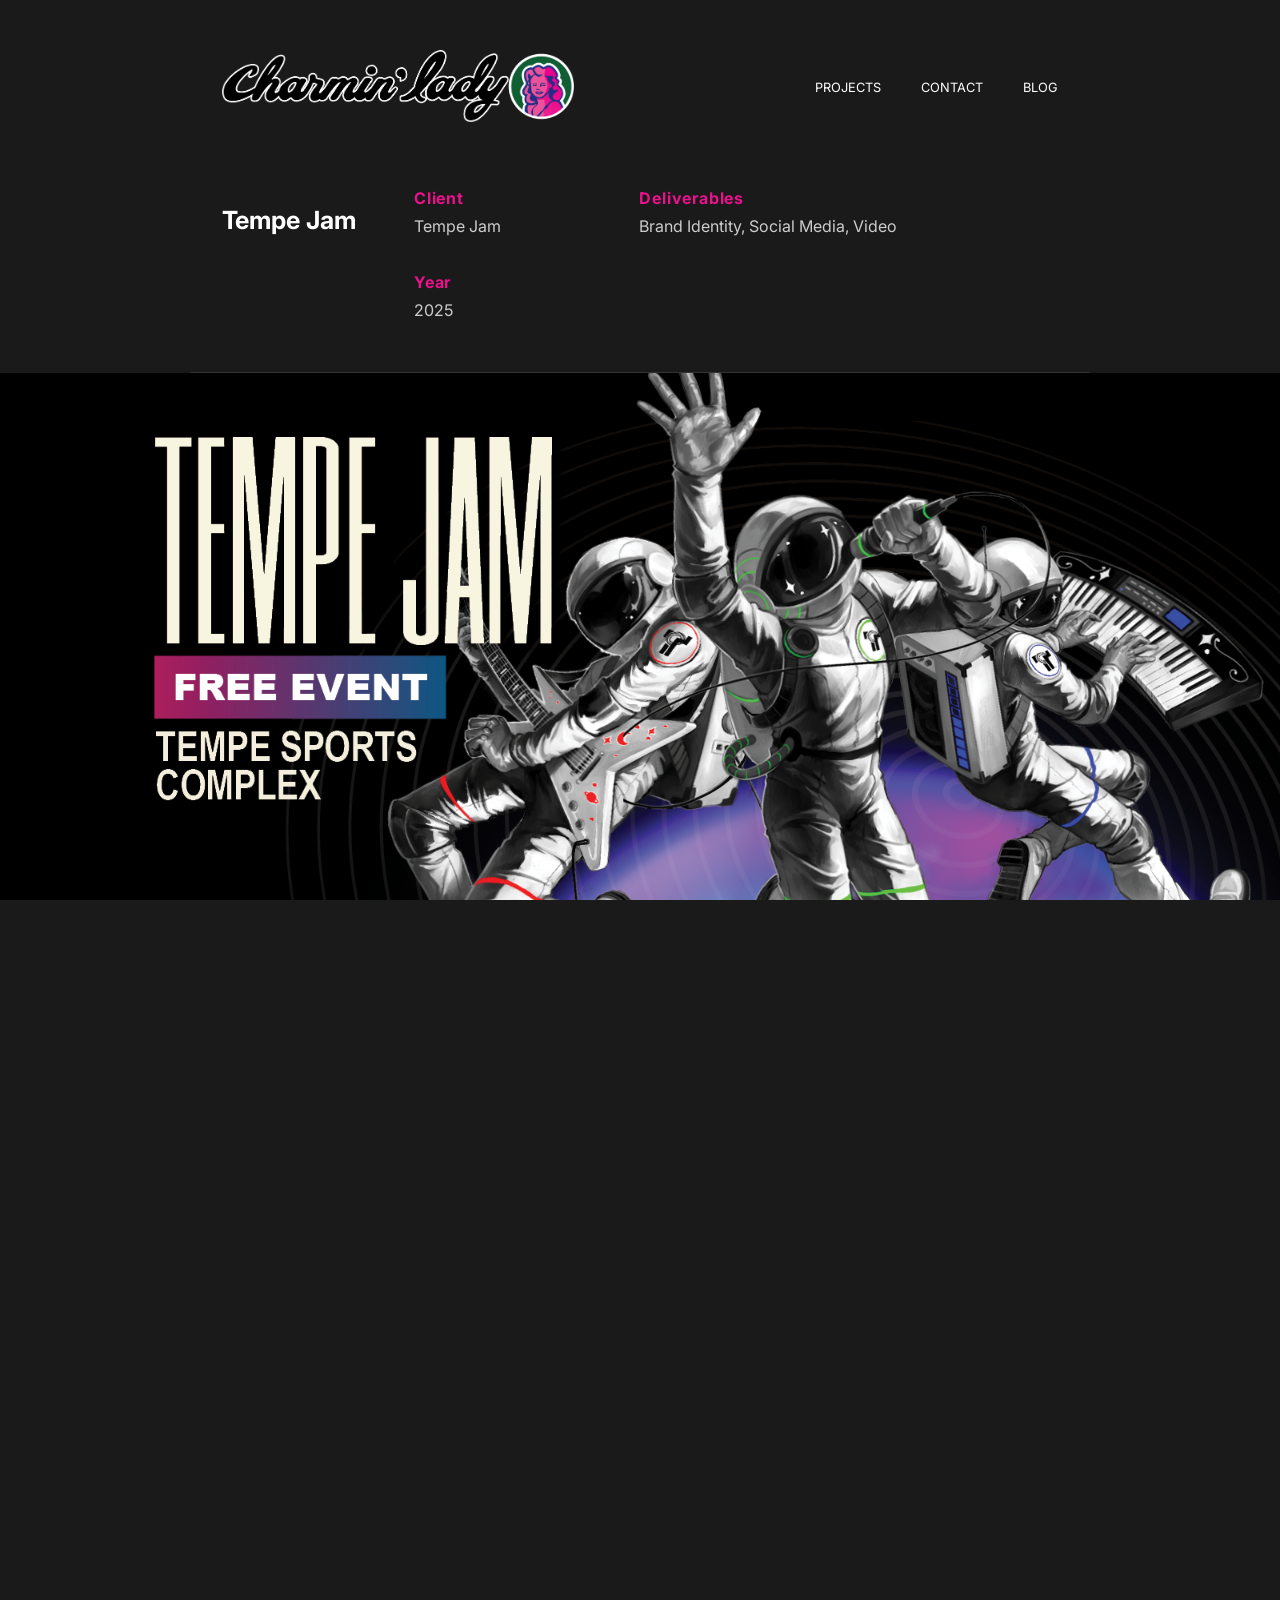
==== commit ae90555d: "edits removed image scroller from Playlist corrected image error on blog corrected javascript on tem" ====
--- a/tempejam.html
+++ b/tempejam.html
@@ -258,10 +258,9 @@
     })();
 </script>
 
-    // Powers any .image-scroller on the page: duplicates the track so the
-    // loop is seamless and animates it right-to-left. A button toggles
-    // pause/play (replacing the old pause-on-hover, which touch devices
-    // can't trigger). Starts paused for anyone with reduced motion set.
+<script>
+    // Powers any .image-scroller on the page
+
     (function () {
       document.querySelectorAll('.image-scroller').forEach(function (wrap) {
         var track = wrap.querySelector('.image-scroller-track');
@@ -305,48 +304,44 @@
   </script>
 
   <script>
-    // Powers the mobile hamburger toggle for .overlay-nav
+    // Lightbox: click any image inside .image-scroller-track to enlarge it.
     (function () {
-      var nav = document.querySelector('.overlay-nav');
-      var toggle = document.querySelector('.nav-toggle');
-      if (!nav || !toggle) return;
-
-      toggle.addEventListener('click', function () {
-        var isOpen = nav.classList.toggle('is-open');
-        toggle.setAttribute('aria-expanded', isOpen ? 'true' : 'false');
-      });
-
-      nav.querySelectorAll('a').forEach(function (link) {
-        link.addEventListener('click', function () {
-          nav.classList.remove('is-open');
-          toggle.setAttribute('aria-expanded', 'false');
-        });
+      var lightbox = document.getElementById('scroller-lightbox');
+      var lightboxImg = document.getElementById('scroller-lightbox-img');
+      var closeBtn = document.getElementById('scroller-lightbox-close');
+      if (!lightbox || !lightboxImg || !closeBtn) return;
+
+      function openLightbox(src, alt) {
+        lightboxImg.src = src;
+        lightboxImg.alt = alt || '';
+        lightbox.classList.add('is-open');
+      }
+
+      function closeLightbox() {
+        lightbox.classList.remove('is-open');
+        lightboxImg.src = '';
+      }
+
+      document.addEventListener('click', function (e) {
+        var img = e.target.closest('.image-scroller-track img');
+        if (img) openLightbox(img.src, img.alt);
+      });
+
+      closeBtn.addEventListener('click', closeLightbox);
+
+      lightbox.addEventListener('click', function (e) {
+        if (e.target === lightbox) closeLightbox();
+      });
+
+      document.addEventListener('keydown', function (e) {
+        if (e.key === 'Escape' && lightbox.classList.contains('is-open')) {
+          closeLightbox();
+        }
       });
     })();
   </script>
 
-   <script>
-    // Powers the mobile hamburger toggle for .overlay-nav
-    (function () {
-      var nav = document.querySelector('.overlay-nav');
-      var toggle = document.querySelector('.nav-toggle');
-      if (!nav || !toggle) return;
-
-      toggle.addEventListener('click', function () {
-        var isOpen = nav.classList.toggle('is-open');
-        toggle.setAttribute('aria-expanded', isOpen ? 'true' : 'false');
-      });
-
-      // Close the menu after picking a link, so it doesn't stay open
-      // when returning to this page or navigating within it
-      nav.querySelectorAll('a').forEach(function (link) {
-        link.addEventListener('click', function () {
-          nav.classList.remove('is-open');
-          toggle.setAttribute('aria-expanded', 'false');
-        });
-      });
-    })();
-
+  <script>
     // Powers the Stats animation
     document.addEventListener('DOMContentLoaded', () => {
   const observer = new IntersectionObserver((entries) => {
@@ -365,83 +360,5 @@
 });
   </script>
 
-  <script>
-    // Powers the .video-duo block: each video only plays while it's
-    // actually scrolled into view (paused otherwise, so two portrait
-    // clips aren't both decoding off-screen), and each has its own
-    // unmute toggle since browsers won't allow autoplay-with-sound.
-    (function () {
-      var items = document.querySelectorAll('.video-duo-item');
-      if (!items.length) return;
-
-      items.forEach(function (item) {
-        var video = item.querySelector('.video-duo-video');
-        var toggle = item.querySelector('.video-mute-toggle');
-        var icon = toggle.querySelector('.mute-icon');
-
-        var observer = new IntersectionObserver(function (entries) {
-          entries.forEach(function (entry) {
-            if (entry.isIntersecting) {
-              video.play().catch(function () {});
-            } else {
-              video.pause();
-            }
-          });
-        }, { threshold: 0.25 });
-        observer.observe(video);
-
-        toggle.addEventListener('click', function () {
-          video.muted = !video.muted;
-          var isMuted = video.muted;
-          toggle.setAttribute('aria-pressed', String(!isMuted));
-          toggle.setAttribute('aria-label', isMuted ? 'Unmute video' : 'Mute video');
-          icon.innerHTML = isMuted ? '&#128264;' : '&#128266;';
-        });
-      });
-    })();
-  </script>
-
-  <script>
-    // Lightbox: click any image inside .image-scroller-track to enlarge it.
-    // Uses a delegated click listener (attached to document) instead of
-    // per-image listeners, because the image-scroller script above
-    // duplicates the track's images via innerHTML += innerHTML, which
-    // would wipe out any listeners bound directly to the original images.
-    (function () {
-      var lightbox = document.getElementById('scroller-lightbox');
-      var lightboxImg = document.getElementById('scroller-lightbox-img');
-      var closeBtn = document.getElementById('scroller-lightbox-close');
-      if (!lightbox || !lightboxImg || !closeBtn) return;
-
-      function openLightbox(src, alt) {
-        lightboxImg.src = src;
-        lightboxImg.alt = alt || '';
-        lightbox.classList.add('is-open');
-      }
-
-      function closeLightbox() {
-        lightbox.classList.remove('is-open');
-        lightboxImg.src = '';
-      }
-
-      document.addEventListener('click', function (e) {
-        var img = e.target.closest('.image-scroller-track img');
-        if (img) openLightbox(img.src, img.alt);
-      });
-
-      closeBtn.addEventListener('click', closeLightbox);
-
-      lightbox.addEventListener('click', function (e) {
-        if (e.target === lightbox) closeLightbox();
-      });
-
-      document.addEventListener('keydown', function (e) {
-        if (e.key === 'Escape' && lightbox.classList.contains('is-open')) {
-          closeLightbox();
-        }
-      });
-    })();
-  </script>
-
 </body>
 </html>
